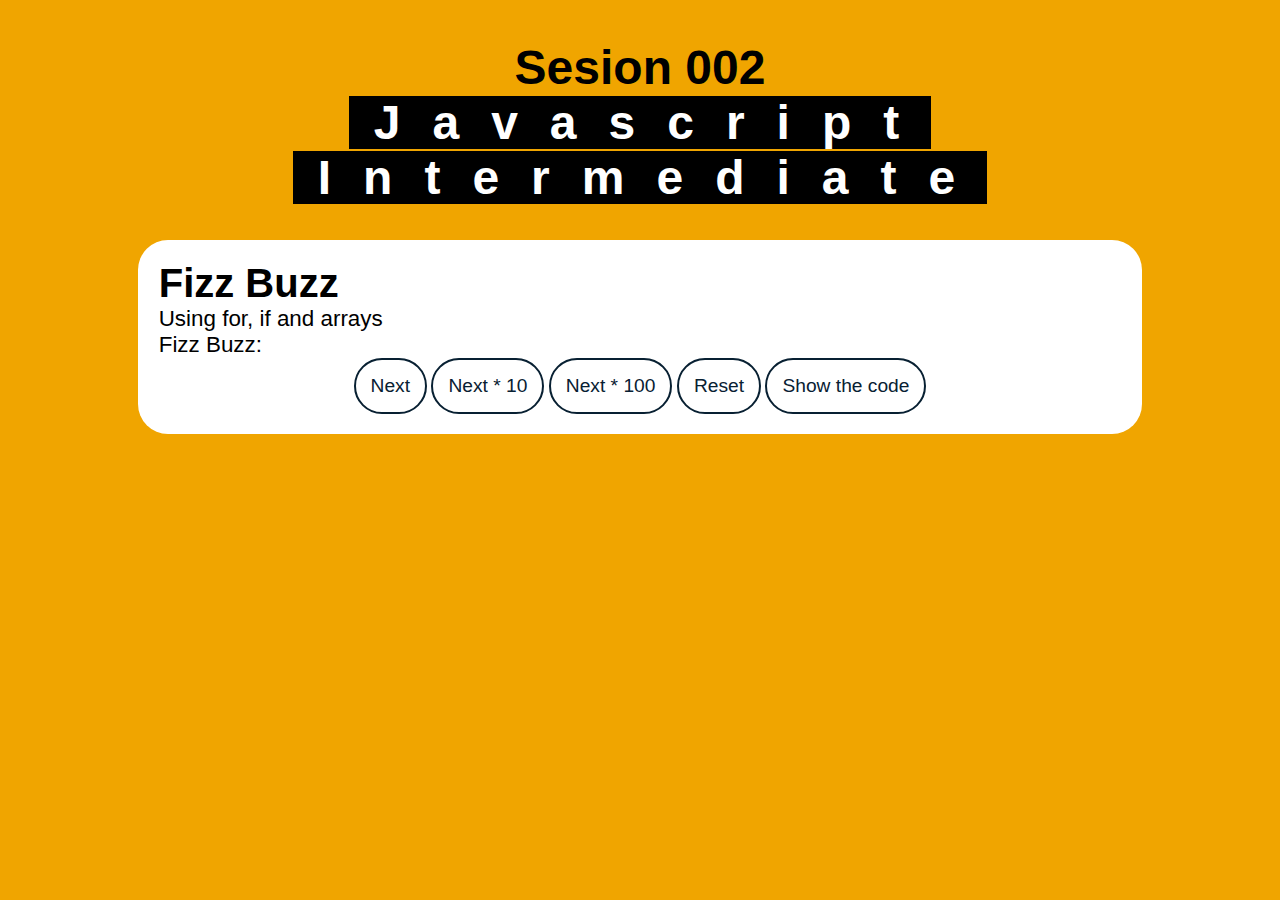
==== sesión002/index.html @ 795b43fc "Updates" ====
<!DOCTYPE html>
<html lang="en">
<head>
    <meta charset="UTF-8">
    <meta name="viewport" content="width=device-width, initial-scale=1.0">
    <title>Session 002</title>
    <link rel="stylesheet" href="static/css/style.css">
</head>
<body>
    <section id="title">
        <h1>Sesion 002 <br><span>Javascript</span>
        <br><span>Intermediate</span></h1>
        <hr>
    </section>
    <section id="middle">
        <div class="container-insade">
            <div class="container-insade">
                <h1>Fizz Buzz</h1>
                <p>Using for, if and arrays</p>

                <p id="fizzBuzzResult">Fizz Buzz: </p>
                <button type="button" onclick="next()">Next</button>
                <button type="button" onclick="nextN()">Next * 10</button>
                <button type="button" onclick="nextN(100)">Next * 100</button>
                <button type="button" onclick="reset()">Reset</button>
                <button type="button" onclick="showCode1()">Show the code</button>
            </div>
        </div>
    </section>
    

    <script src="static/js/index.js"></script>
</body>
</html>
---- sesión002/static/css/style.css ----
/* ---------------------GENERAL--------------------- */
:root{
    --border-radius: 30px;
    --border-weight: 2px;
    --border-weight-bold: 4px;

    --ubuntu: 'Ubuntu', sans-serif;
    --montserrat: 'Montserrat', sans-serif;
    --pacifico: 'Pacifico', cursive;
    --creepster: 'Creepster', cursive;

    --principal-color:#F0A500;
    --secondary-color:#082032; /*#AA77FF;*/
    --third-color:#000000;
    --forth-color:#334756;
    --fith-color:#f5a700;

    --white-color: #fff;
    --black-color: #000;
    --gray-color: #f3f3f3;
}

*{
    margin: 0;
    padding: 0;
    border: 0;
    font-family: var(--montserrat);
}
body{
    text-align: center;
    background-color: var(--principal-color);
}
section, footer{
    padding: 0% 10%;
    margin: 0.5rem auto;
    text-align: center;
}
footer p{
    text-align: center;
    line-height: 1.8;
    letter-spacing: 0.4rem;

    color: var(--black-color);
    font-size: 1rem;
    padding: 25px 0;
}
/* ----------------- HEADERS */
h1, h2, h3, h4, h5, h6{
    font-family: var(--ubuntu);
    color: var(--third-color);
    font-weight: bolder;
}
h1, h2{
    font-size: 3rem;
    text-align: center;
}

/* ----------------- PARAGRAHP AND LISTS */
p{
    font-size:1.4rem;
    text-align: left;
}

li{
    list-style-position: inside;
    font-size:1.4rem;
    text-align: left;
    line-height: 2rem;
}
ol{
    list-style-type: upper-latin;
}
ol > li > ol{
    padding-left: 30px;
    list-style-type:lower-alpha;
}
li > ol > li > ol{
    padding-left: 40px;
    list-style-type: lower-roman;
}

pre{
    width: 96%;
    padding: 2%;
    border-radius: var(--border-radius);
    border: var(--border-weight) var(--forth-color) solid;
    overflow: auto;
}
pre span{
    color: var(--fith-color);
    font-style: italic;
}
pre hr{
    border: var(--border-weight-bold) var(--secondary-color) dotted;
    border-bottom: 0;
    width: 60%;
    opacity: 50%;
    margin: 0 auto;
}
label{
    text-align: left;
    /* border: var(--border-weight) var(--secondary-color) solid; */
    /* border-radius: var(--border-radius); */
    color: var(--fith-color);
    font-size: 1.6rem;
    
    padding: 3% 0 0 0;
    margin: 0 0;
}
textarea, input{
    text-align: left;
    border: var(--border-weight) var(--secondary-color) solid;
    border-radius: var(--border-radius);
    color: var(--secondary-color);
    
    padding: 2%;
    margin: 0 auto;
}
textarea{
    display: block;
    width: 98%;
}
input{
    display: inline-block;
}
input:disabled{
    color: var(--secondary-color);
    font-weight: bolder;
    background-color: var(--gray-color);
}
/* ----------------- BUTTON */
button{
    padding: 15px;
    border-radius: var(--border-radius);
    border: var(--border-weight) var(--secondary-color) double;

    background-color: var(--white-color);

    font-weight: bol;
    font-size: 1.2rem;
    color: var(--secondary-color);
}
button:hover, button a:hover{
    background-color: var(--secondary-color);
    color: var(--white-color);
    border-color: var(--white-color);
}
button a{
    text-decoration: none;
}
button a:visited{
    color: var(--white);
}
button:hover{
    cursor:grabbing;
}
/* ----------------- CONTAINERS */
.container-insade{
    padding: 5px 0;
    width: 100%;
    margin: 20px auto;
    /* border: var(--border-weight) var(--secondary-color) solid; */
    border-radius: var(--border-radius);
}
.container-insade h1, .container-insade h2{
    font-size: 2.5rem;
}
.container-insade h1 span, .container-insade h2 span{
    font-style: normal;
    color: var(--secondary-color);
}
.container-insade span{
    font-style: italic;
}
.container-insade > p{
    columns: 2;
    column-rule-color: var(--secondary-color);
    column-rule-width: var(--border-weight);
    column-rule-style: solid;
}

.container-insade .container-insade{
    width: 94%;
    padding: 2%;
    margin: 1%;
    background-color: var(--white-color);
    border-color: var(--forth-color);
}
.container-insade .container-insade p ,
.container-insade .container-insade h1 ,
.container-insade .container-insade h2 ,
.container-insade .container-insade code
{
    text-align: left;
}

.container-half{
    width: 48%;
    display: inline-block;
    margin: 0 auto;
    border: var(--border-weight) var(--principal-color) solid;
    border-radius: var(--border-radius);
}
.container-half:hover{
    border-color: var(--blue) ;
}
.container-half p, .container-half h3{
    padding: 0 4%;
}

.container-square{
    width: 96%;
    padding: 1rem;
    display: block;
    margin: 0 auto;
    border: 1px var(--black) solid;
    background-color: var(--white);
}
.container-flex{
    padding: 1%;
    display: flex;
    flex-direction: row;
    flex-wrap: wrap;
    justify-content: start;
    justify-items: space-around;
    align-content:start;
    align-items: flex-start;
}
.container-flex button:hover{
    flex: 0.5;
    text-align: center;
}

.container-flex h1{
    text-align: center;
}

.border-none , .border-none:hover{
    border: none;
}

#title{
    padding-top: 2rem; /*  2*16=32px  */

}

#title h1 span{
    /* font-stretch:extra-expanded; */
    letter-spacing: 2rem;
    background-color: var(--third-color);
    color: var(--white-color);
    padding-left: 25px;
    padding-right: 0px;
    /* text-decoration: overline var(--secondary-color); */
}
#calculatorResult, #yearResult{
    text-align: center;
    font-size: 2rem;
    font-style: normal;

}

@media (max-width: 1028px) {

    section, footer{
        padding: 0% 5%;
    }


    h1, h2{
        font-size: 2rem;
        text-align: center;
    }
    p, li{
        font-size:1rem;
    }

    button{
        padding: 10px;
        font-size: 1rem;
    }
    .container-insade > h1{
        font-size: 1.3rem;
    }
    .container-square{
        padding: 0.7rem;
    }
    #title{
        padding-top: 1.5rem; /*  2*16=32px  */
    }

    #title h1 span{
        letter-spacing: 1rem;
        padding-left: 15px;
        padding-right: 0px;
    }

}
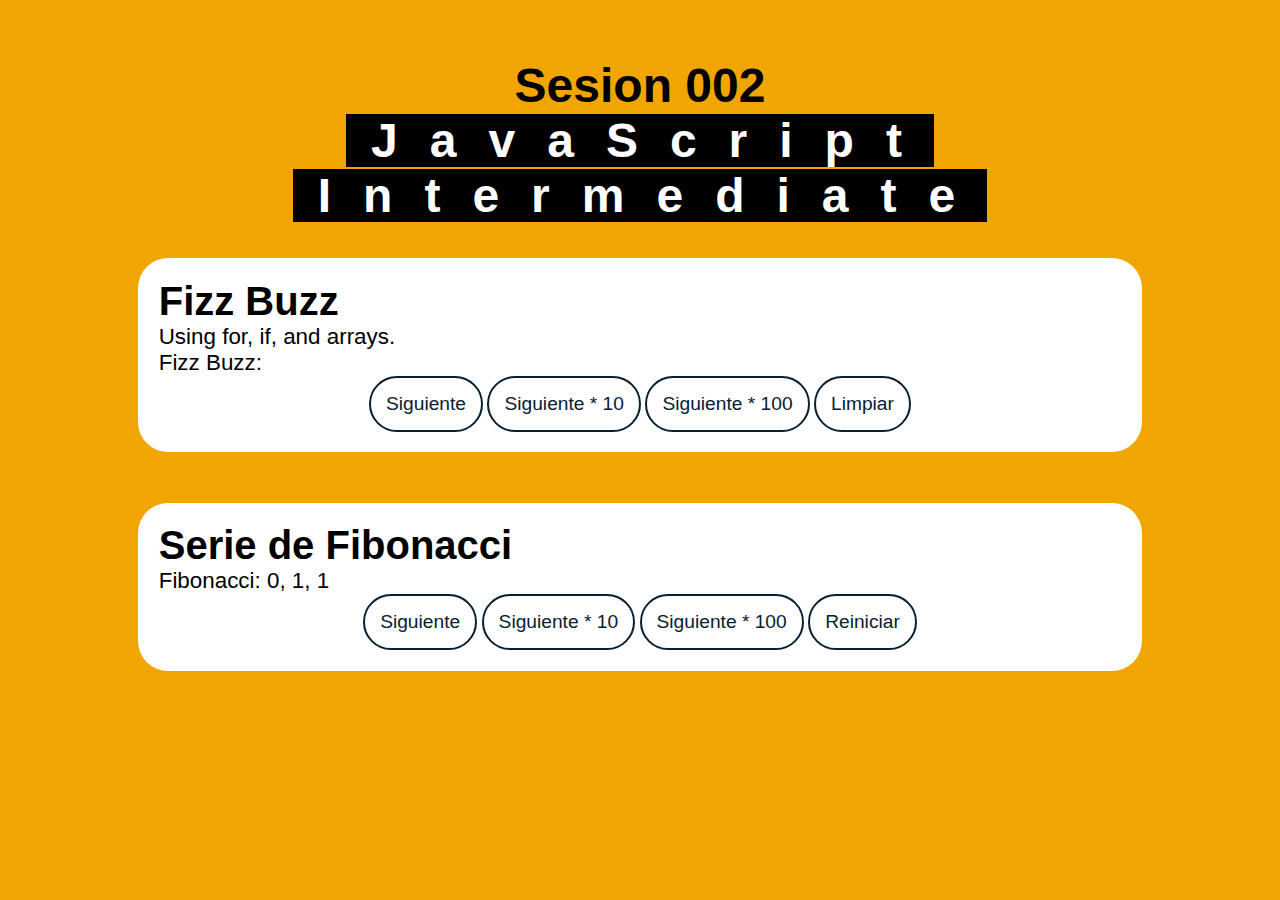
==== commit 9c003e08: "cambios y nuevo archivo js" ====
--- a/sesión002/index.html
+++ b/sesión002/index.html
@@ -8,27 +8,42 @@
 </head>
 <body>
     <section id="title">
-        <h1>Sesion 002 <br><span>Javascript</span>
+        
+        <br>
+        <h1>Sesion 002<br><span>JavaScript</span>
         <br><span>Intermediate</span></h1>
         <hr>
     </section>
     <section id="middle">
         <div class="container-insade">
+
             <div class="container-insade">
                 <h1>Fizz Buzz</h1>
-                <p>Using for, if and arrays</p>
+                    <p>Using for, if, and arrays.</p>
 
-                <p id="fizzBuzzResult">Fizz Buzz: </p>
-                <button type="button" onclick="next()">Next</button>
-                <button type="button" onclick="nextN()">Next * 10</button>
-                <button type="button" onclick="nextN(100)">Next * 100</button>
-                <button type="button" onclick="reset()">Reset</button>
-                <button type="button" onclick="showCode1()">Show the code</button>
+                    <p id="fizzBuzzResult">Fizz Buzz: </p>
+                    <button type="button" onclick="siguiente()">Siguiente</button>
+                    <button type="button" onclick="siguienteN()">Siguiente * 10</button>
+                    <button type="button" onclick="siguienteN(100)">Siguiente * 100</button>
+                    <button type="button" onclick="limpiar()">Limpiar</button>
             </div>
+
         </div>
+
+        <div class="container-insade">
+        <div class="container-insade">
+            <h1>Serie de Fibonacci</h1>
+            <p id="fibonnacciResultado">Fibonacci: 0, 1, 1</p>
+            <button type="button" onclick="fibonnacciSiguiente()">Siguiente</button>
+            <button type="button" onclick="fibonnacciSiguienteN()">Siguiente * 10</button>
+            <button type="button" onclick="fibonnacciSiguienteN(100)">Siguiente * 100</button>
+            <button type="button" onclick="fibonnacciLimpiar()">Reiniciar</button>
+        </div>
+        </div>
+
     </section>
-    
 
     <script src="static/js/index.js"></script>
+    <script src="static/js/fibonnacci.js"></script>
 </body>
 </html>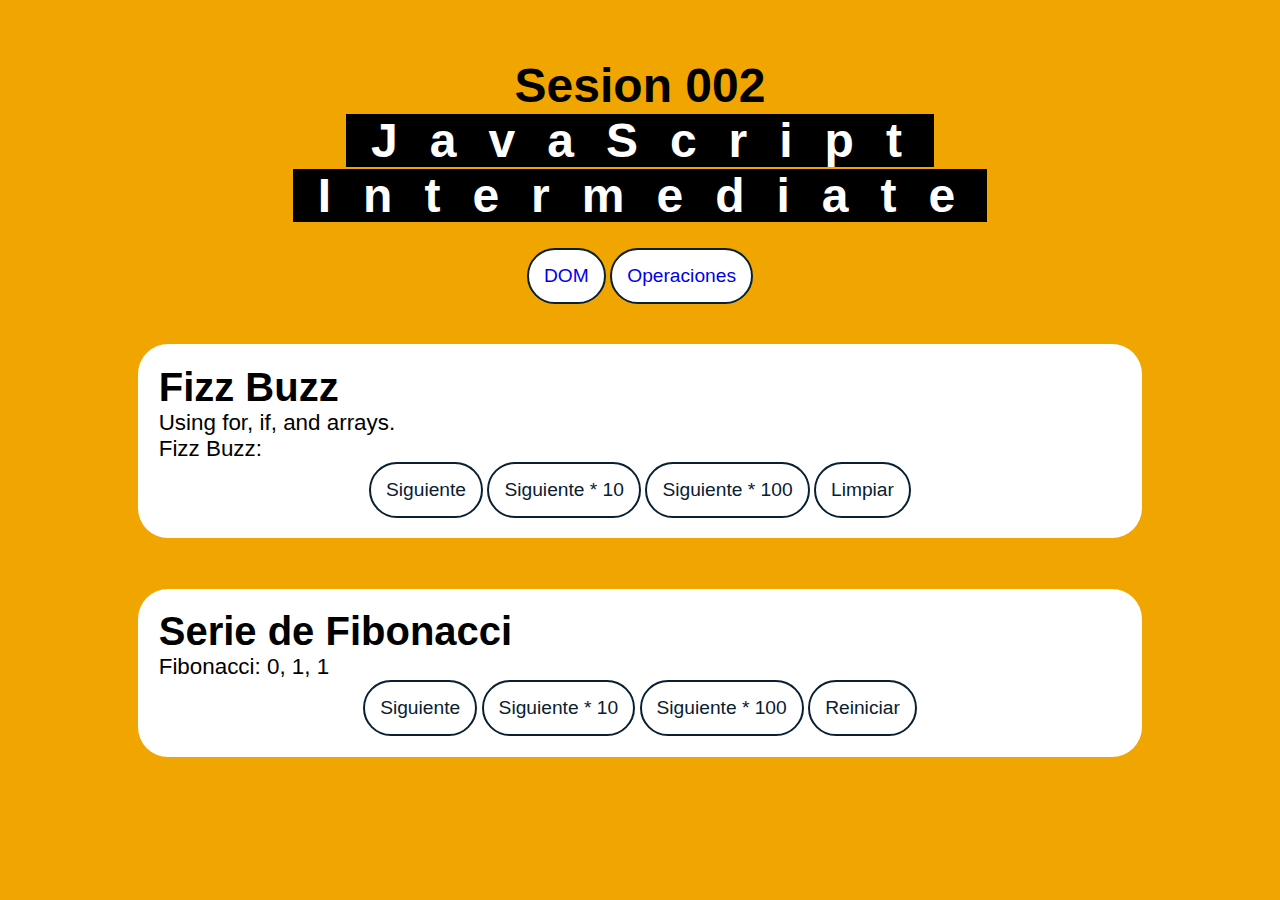
==== commit 5008ca79: "cambios" ====
--- a/sesión002/index.html
+++ b/sesión002/index.html
@@ -14,6 +14,14 @@
         <br><span>Intermediate</span></h1>
         <hr>
     </section>
+
+    <section id="middle">
+        <div class="container-insade">
+          <button type="button"><a href="./dom.html">DOM</a></button>
+          <button type="button"><a href="./operaciones.html">Operaciones</a></button>
+        </div>
+    </section>
+    
     <section id="middle">
         <div class="container-insade">
 
